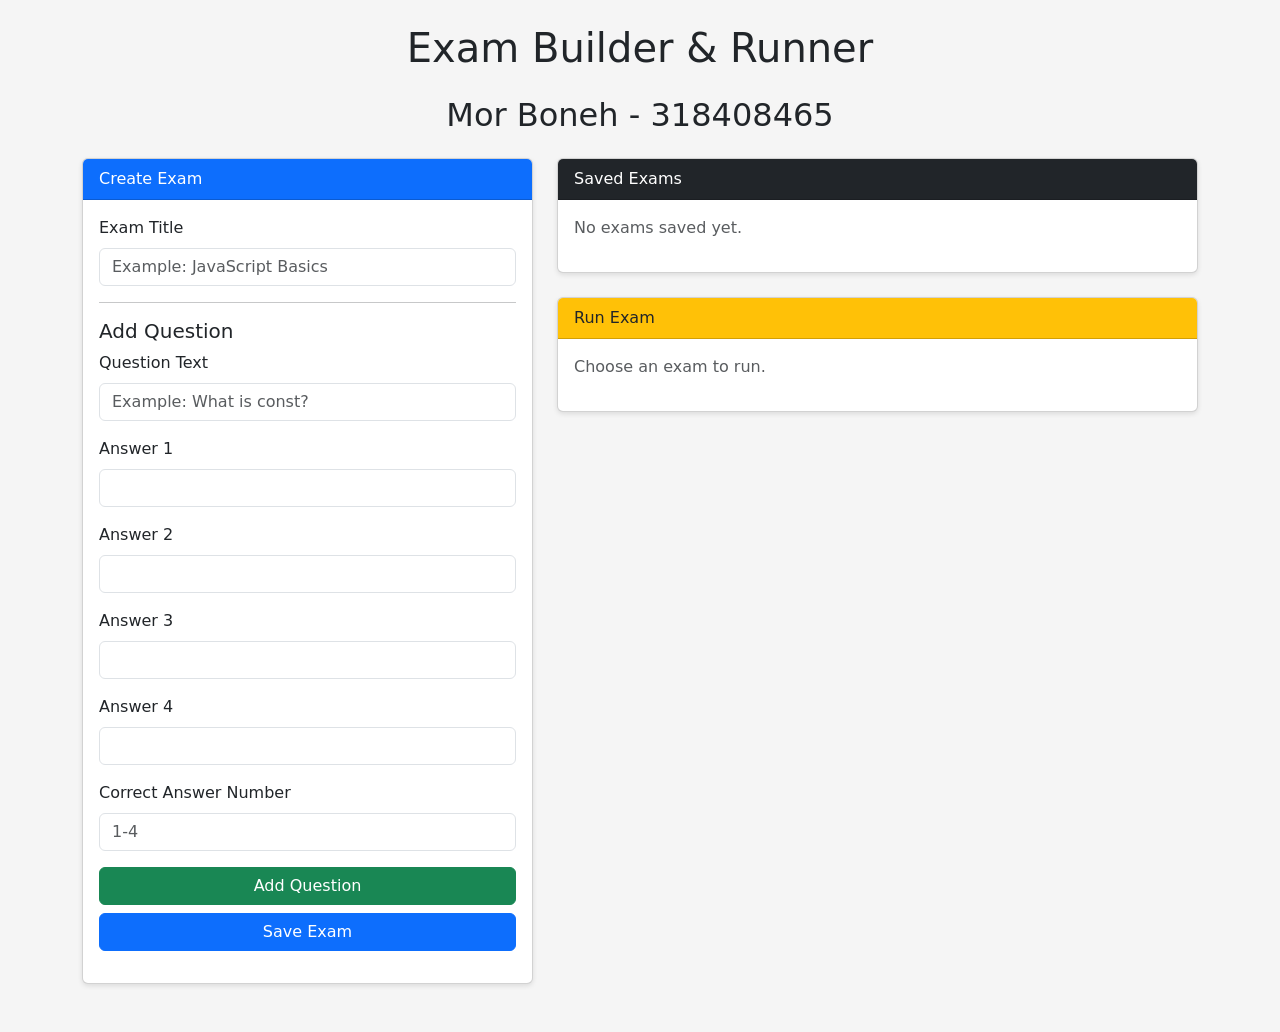
==== index.html @ 0c0f737c "Initial existing project state" ====
<!DOCTYPE html>
<html lang="en">
<head>
  <meta charset="UTF-8">
  <title>Exam Builder App</title>

  <!-- Bootstrap CSS -->
  <link
    href="https://cdn.jsdelivr.net/npm/bootstrap@5.3.3/dist/css/bootstrap.min.css"
    rel="stylesheet"
  >

  <!-- Custom CSS -->
  <link rel="stylesheet" href="css/style.css">
</head>
<body>

  <div class="container py-4">

    <h1 class="text-center mb-4">Exam Builder & Runner</h1>
    <h2 class="text-center mb-4">Mor Boneh - 318408465</h2>

    <div class="row">

      <!-- LEFT SIDE: CREATE EXAM -->
      <div class="col-md-5">

        <div class="card mb-4">
          <div class="card-header bg-primary text-white">
            Create Exam
          </div>

          <div class="card-body">

            <div class="mb-3">
              <label class="form-label">Exam Title</label>
              <input
                id="examTitle"
                type="text"
                class="form-control"
                placeholder="Example: JavaScript Basics"
              >
            </div>

            <hr>

            <h5>Add Question</h5>

            <div class="mb-3">
              <label class="form-label">Question Text</label>
              <input
                id="questionText"
                type="text"
                class="form-control"
                placeholder="Example: What is const?"
              >
            </div>

            <div class="mb-3">
              <label class="form-label">Answer 1</label>
              <input id="answer1" type="text" class="form-control">
            </div>

            <div class="mb-3">
              <label class="form-label">Answer 2</label>
              <input id="answer2" type="text" class="form-control">
            </div>

            <div class="mb-3">
              <label class="form-label">Answer 3</label>
              <input id="answer3" type="text" class="form-control">
            </div>

            <div class="mb-3">
              <label class="form-label">Answer 4</label>
              <input id="answer4" type="text" class="form-control">
            </div>

            <div class="mb-3">
              <label class="form-label">Correct Answer Number</label>
              <input
                id="correctAnswer"
                type="number"
                class="form-control"
                min="1"
                max="4"
                placeholder="1-4"
              >
            </div>

            <button id="addQuestionBtn" class="btn btn-success w-100 mb-2">
              Add Question
            </button>

            <button id="saveExamBtn" class="btn btn-primary w-100">
              Save Exam
            </button>

            <div id="builderMessage" class="mt-3"></div>

          </div>
        </div>

      </div>

      <!-- RIGHT SIDE: SAVED EXAMS -->
      <div class="col-md-7">

        <div class="card mb-4">
          <div class="card-header bg-dark text-white">
            Saved Exams
          </div>

          <div class="card-body">
            <div id="examList"></div>
          </div>
        </div>

        <div class="card">
          <div class="card-header bg-warning">
            Run Exam
          </div>

          <div class="card-body">
            <div id="examRunner">
              <p class="text-muted">Choose an exam to run.</p>
            </div>
          </div>
        </div>

      </div>

    </div>

  </div>

  <!-- Main JavaScript file -->
  <script type="module" src="js/app.js"></script>

</body>
</html>
---- css/style.css ----
body {
  background-color: #f5f5f5;
}

.card {
  box-shadow: 0 2px 5px rgba(0, 0, 0, 0.1);
}

.question-box {
  border: 1px solid #ddd;
  border-radius: 8px;
  padding: 15px;
  margin-bottom: 15px;
  background-color: #fff;
}

.answer-label {
  display: block;
  margin-bottom: 8px;
  cursor: pointer;
}

.exam-card {
  border: 1px solid #ddd;
  border-radius: 8px;
  padding: 15px;
  margin-bottom: 12px;
  background-color: #fff;
}

.small-muted {
  font-size: 0.9rem;
  color: #666;
}
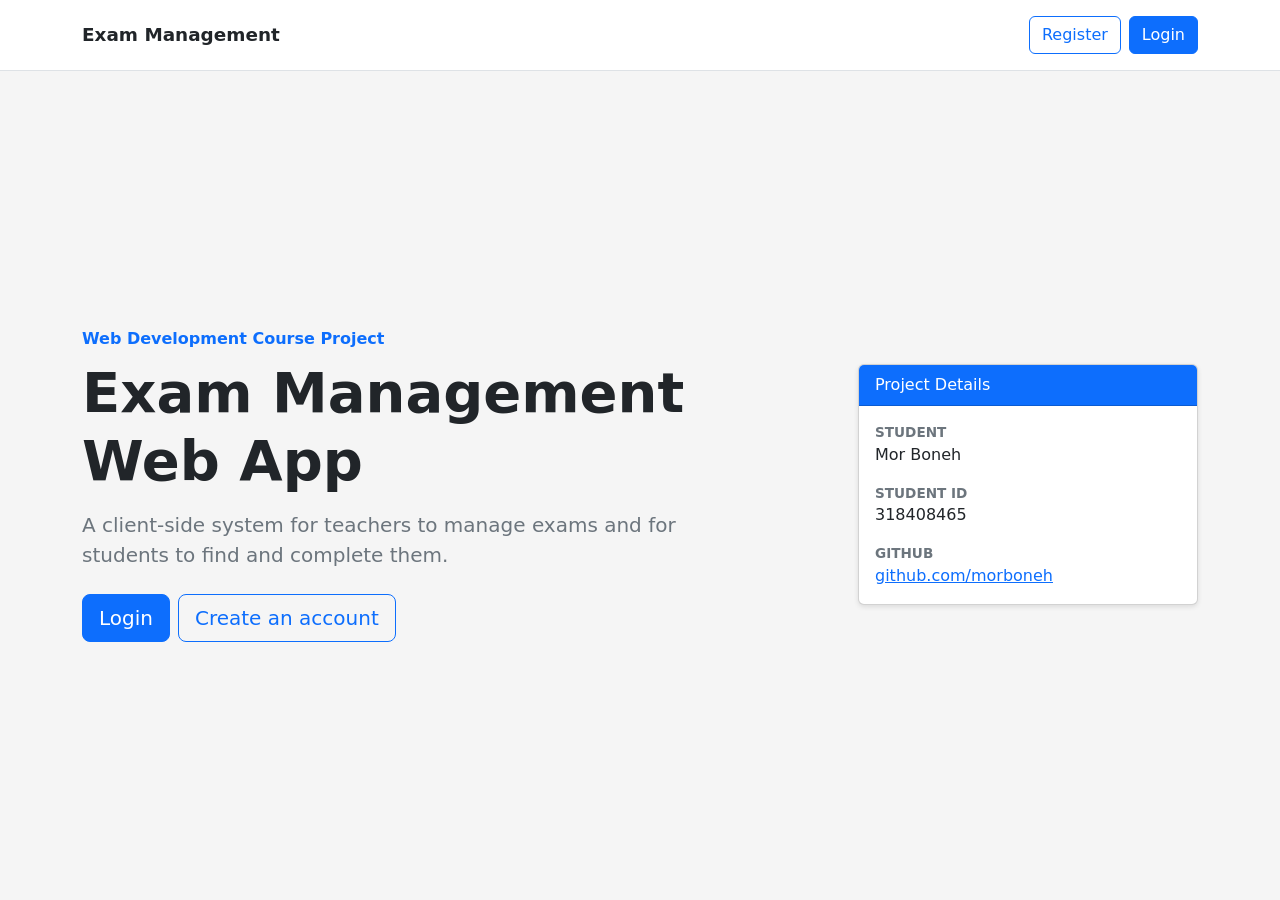
==== commit 5043b867: "add home page and main navigation" ====
--- a/index.html
+++ b/index.html
@@ -2,140 +2,66 @@
 <html lang="en">
 <head>
   <meta charset="UTF-8">
-  <title>Exam Builder App</title>
+  <meta name="viewport" content="width=device-width, initial-scale=1.0">
+  <title>Exam Management Web App</title>
 
-  <!-- Bootstrap CSS -->
   <link
     href="https://cdn.jsdelivr.net/npm/bootstrap@5.3.3/dist/css/bootstrap.min.css"
     rel="stylesheet"
   >
-
-  <!-- Custom CSS -->
   <link rel="stylesheet" href="css/style.css">
 </head>
 <body>
+  <header class="home-header border-bottom bg-white">
+    <nav class="container d-flex flex-wrap align-items-center justify-content-between py-3" aria-label="Main navigation">
+      <a class="home-brand text-decoration-none" href="index.html">Exam Management</a>
 
-  <div class="container py-4">
+      <div class="d-flex gap-2">
+        <a class="btn btn-outline-primary" href="register.html">Register</a>
+        <a class="btn btn-primary" href="login.html">Login</a>
+      </div>
+    </nav>
+  </header>
 
-    <h1 class="text-center mb-4">Exam Builder & Runner</h1>
-    <h2 class="text-center mb-4">Mor Boneh - 318408465</h2>
+  <main class="home-main">
+    <section class="container py-5">
+      <div class="row align-items-center justify-content-between g-5">
+        <div class="col-lg-7">
+          <p class="text-primary fw-semibold mb-2">Web Development Course Project</p>
+          <h1 class="display-4 fw-bold mb-3">Exam Management Web App</h1>
+          <p class="lead text-secondary mb-4">
+            A client-side system for teachers to manage exams and for students to find and complete them.
+          </p>
 
-    <div class="row">
-
-      <!-- LEFT SIDE: CREATE EXAM -->
-      <div class="col-md-5">
-
-        <div class="card mb-4">
-          <div class="card-header bg-primary text-white">
-            Create Exam
-          </div>
-
-          <div class="card-body">
-
-            <div class="mb-3">
-              <label class="form-label">Exam Title</label>
-              <input
-                id="examTitle"
-                type="text"
-                class="form-control"
-                placeholder="Example: JavaScript Basics"
-              >
-            </div>
-
-            <hr>
-
-            <h5>Add Question</h5>
-
-            <div class="mb-3">
-              <label class="form-label">Question Text</label>
-              <input
-                id="questionText"
-                type="text"
-                class="form-control"
-                placeholder="Example: What is const?"
-              >
-            </div>
-
-            <div class="mb-3">
-              <label class="form-label">Answer 1</label>
-              <input id="answer1" type="text" class="form-control">
-            </div>
-
-            <div class="mb-3">
-              <label class="form-label">Answer 2</label>
-              <input id="answer2" type="text" class="form-control">
-            </div>
-
-            <div class="mb-3">
-              <label class="form-label">Answer 3</label>
-              <input id="answer3" type="text" class="form-control">
-            </div>
-
-            <div class="mb-3">
-              <label class="form-label">Answer 4</label>
-              <input id="answer4" type="text" class="form-control">
-            </div>
-
-            <div class="mb-3">
-              <label class="form-label">Correct Answer Number</label>
-              <input
-                id="correctAnswer"
-                type="number"
-                class="form-control"
-                min="1"
-                max="4"
-                placeholder="1-4"
-              >
-            </div>
-
-            <button id="addQuestionBtn" class="btn btn-success w-100 mb-2">
-              Add Question
-            </button>
-
-            <button id="saveExamBtn" class="btn btn-primary w-100">
-              Save Exam
-            </button>
-
-            <div id="builderMessage" class="mt-3"></div>
-
+          <div class="d-flex flex-wrap gap-2">
+            <a class="btn btn-primary btn-lg" href="login.html">Login</a>
+            <a class="btn btn-outline-primary btn-lg" href="register.html">Create an account</a>
           </div>
         </div>
 
+        <div class="col-lg-4">
+          <section class="card home-details" aria-labelledby="project-details-heading">
+            <div class="card-header bg-primary text-white" id="project-details-heading">
+              Project Details
+            </div>
+            <div class="card-body">
+              <dl class="mb-0">
+                <dt>Student</dt>
+                <dd>Mor Boneh</dd>
+
+                <dt>Student ID</dt>
+                <dd>318408465</dd>
+
+                <dt>GitHub</dt>
+                <dd class="mb-0">
+                  <a href="https://github.com/morboneh" target="_blank" rel="noopener noreferrer">github.com/morboneh</a>
+                </dd>
+              </dl>
+            </div>
+          </section>
+        </div>
       </div>
-
-      <!-- RIGHT SIDE: SAVED EXAMS -->
-      <div class="col-md-7">
-
-        <div class="card mb-4">
-          <div class="card-header bg-dark text-white">
-            Saved Exams
-          </div>
-
-          <div class="card-body">
-            <div id="examList"></div>
-          </div>
-        </div>
-
-        <div class="card">
-          <div class="card-header bg-warning">
-            Run Exam
-          </div>
-
-          <div class="card-body">
-            <div id="examRunner">
-              <p class="text-muted">Choose an exam to run.</p>
-            </div>
-          </div>
-        </div>
-
-      </div>
-
-    </div>
-
-  </div>
-
-  <!-- Main JavaScript file -->
-  <script type="module" src="js/app.js"></script>
-
+    </section>
+  </main>
 </body>
-</html>+</html>
--- a/css/style.css
+++ b/css/style.css
@@ -31,4 +31,65 @@
 .small-muted {
   font-size: 0.9rem;
   color: #666;
-}+}
+
+.auth-page {
+  min-height: 100vh;
+  display: flex;
+  align-items: center;
+}
+
+.auth-card {
+  max-width: 420px;
+  width: 100%;
+}
+
+.form-message {
+  min-height: 22px;
+  margin-bottom: 12px;
+  font-size: 0.95rem;
+}
+
+.form-message.success {
+  color: #146c43;
+}
+
+.form-message.error {
+  color: #b02a37;
+}
+
+.home-header {
+  position: sticky;
+  top: 0;
+  z-index: 10;
+}
+
+.home-brand {
+  color: #212529;
+  font-size: 1.15rem;
+  font-weight: 700;
+}
+
+.home-main {
+  min-height: calc(100vh - 73px);
+  display: flex;
+  align-items: center;
+}
+
+.home-details dt {
+  color: #6c757d;
+  font-size: 0.85rem;
+  font-weight: 600;
+  text-transform: uppercase;
+}
+
+.home-details dd {
+  margin-bottom: 1rem;
+}
+
+@media (max-width: 575.98px) {
+  .home-brand {
+    width: 100%;
+    margin-bottom: 0.75rem;
+  }
+}
